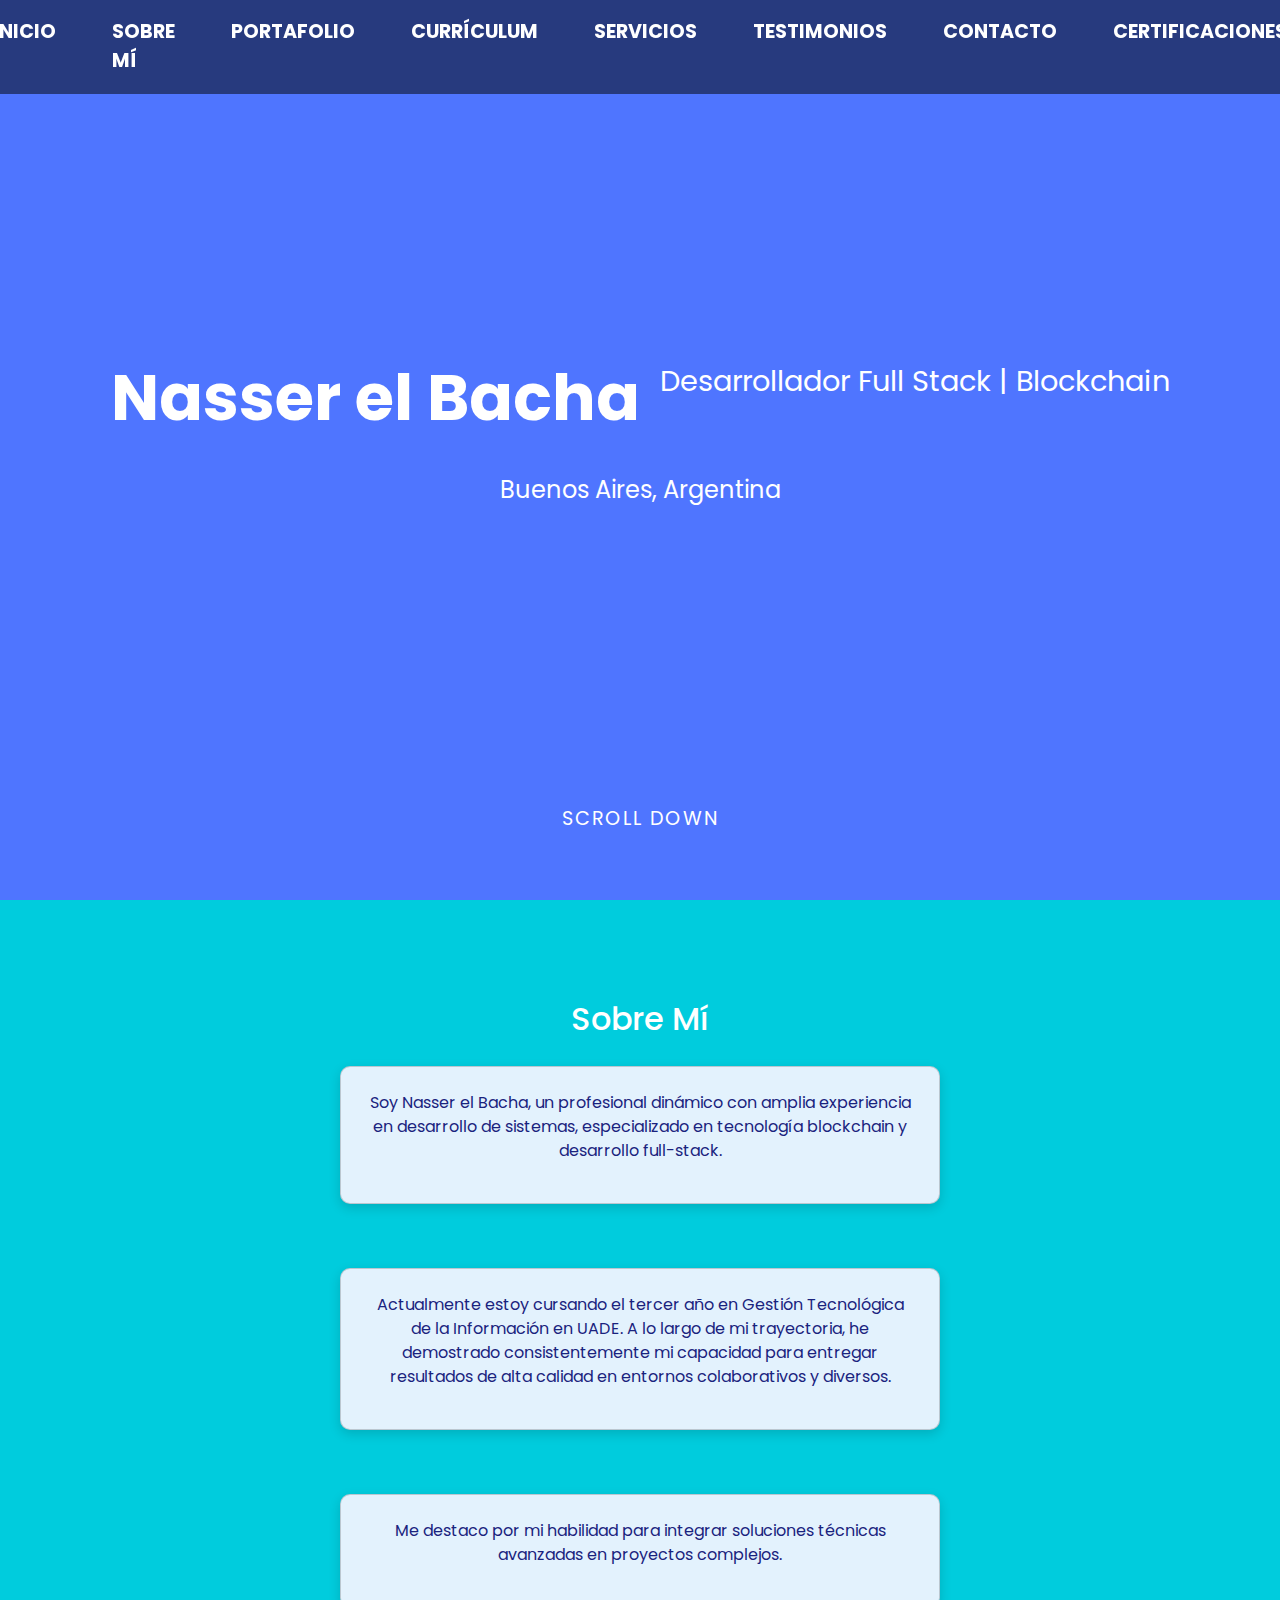
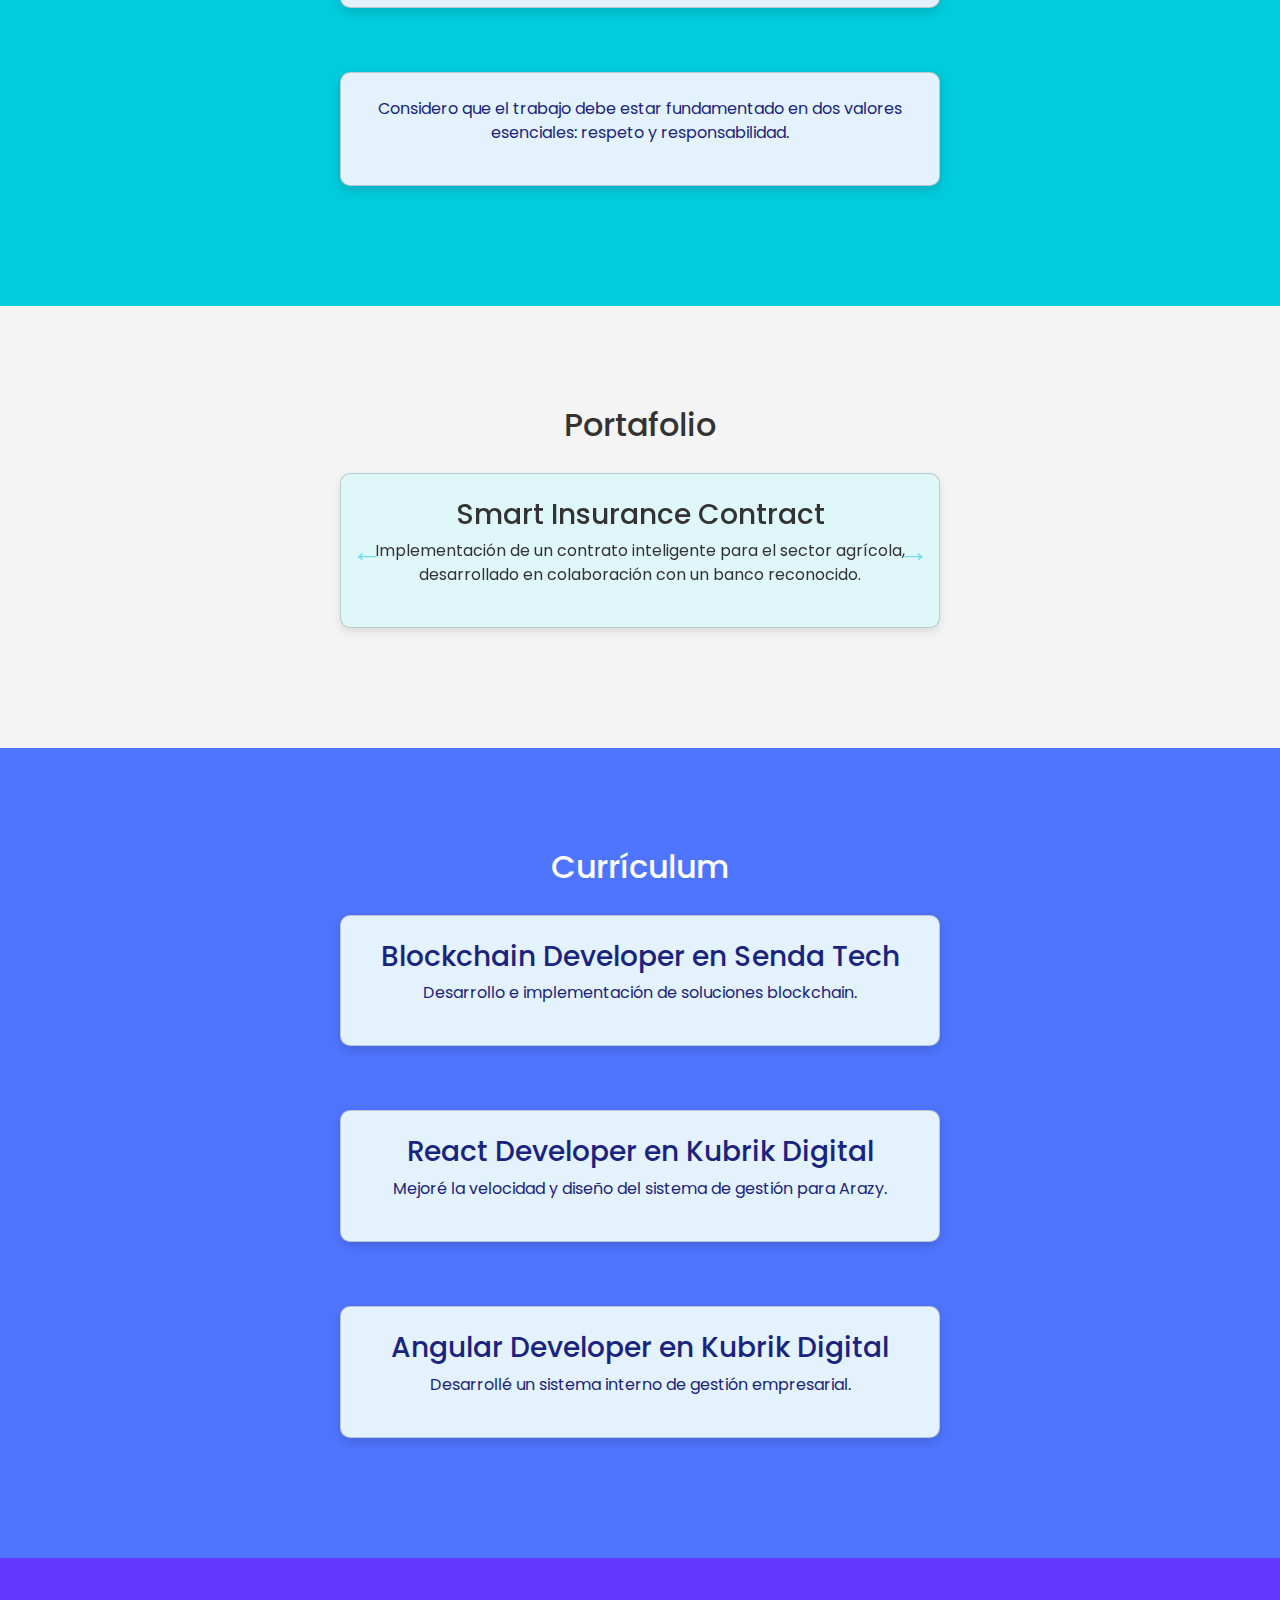
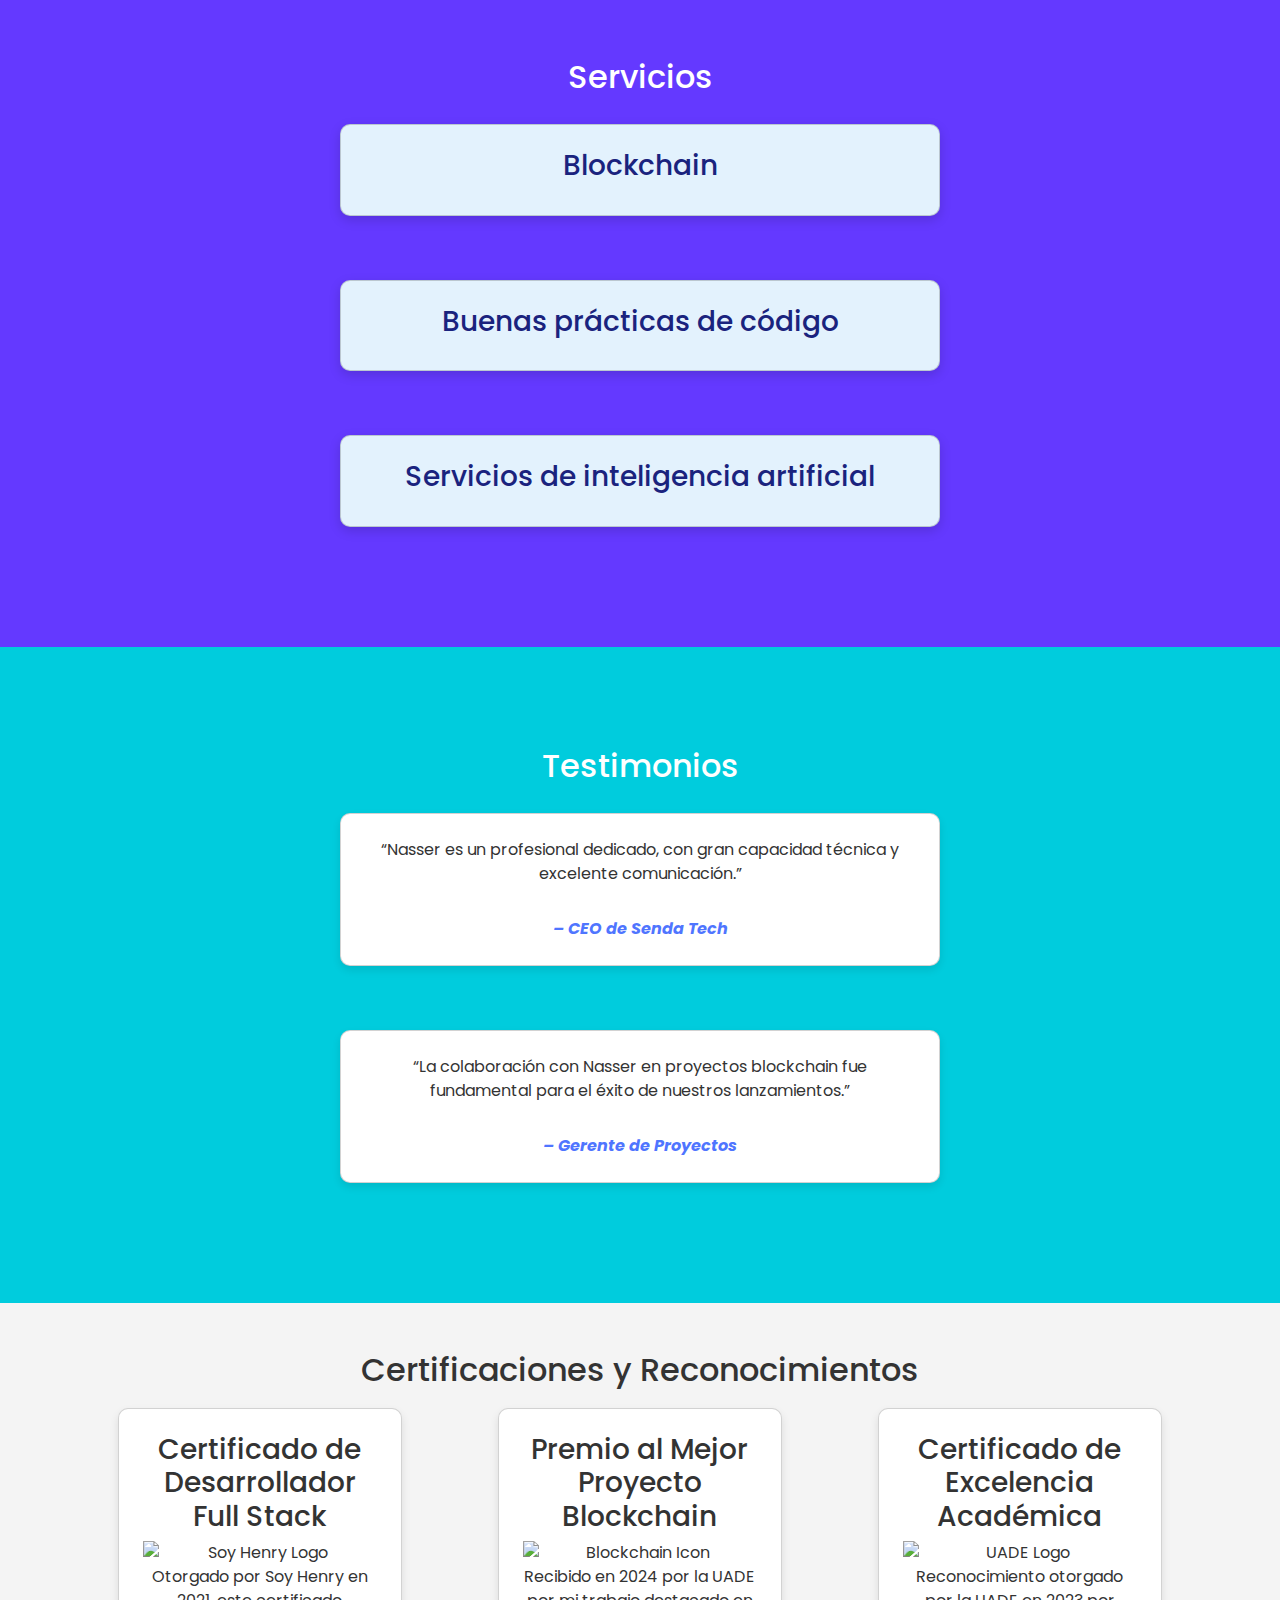
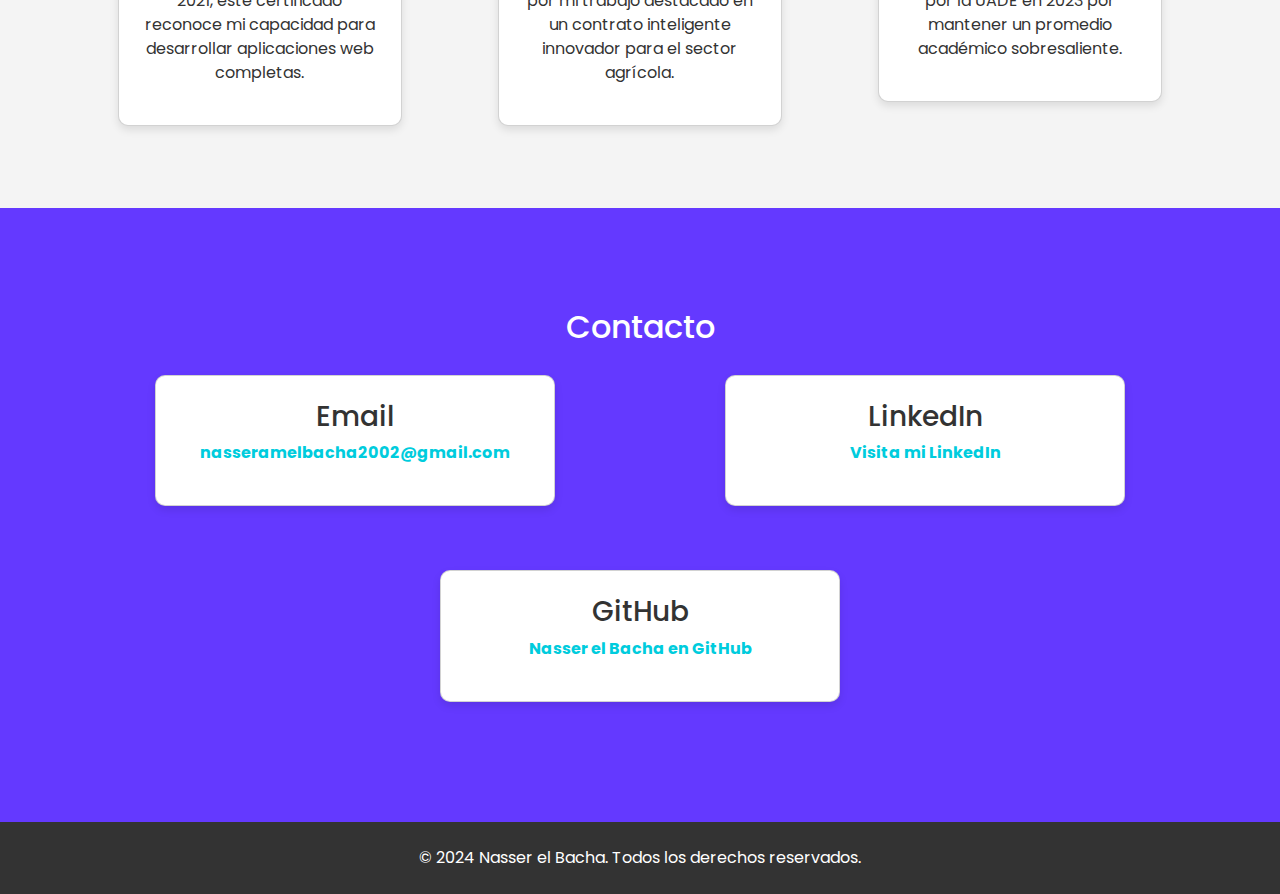
==== index.html @ 471bb3ff "Add files via upload" ====
<!DOCTYPE html>
<html lang="es">
<head>
    <meta charset="UTF-8">
    <meta name="viewport" content="width=device-width, initial-scale=1.0">
    <title>Nasser el Bacha - Portafolio</title>
    <link rel="stylesheet" href="https://fonts.googleapis.com/css2?family=Poppins:wght@300;400;600&display=swap">
    <link href="https://cdn.jsdelivr.net/npm/bootstrap@5.3.0/dist/css/bootstrap.min.css" rel="stylesheet">
    <link rel="stylesheet" href="styles.css">
</head>
<body>
    <!-- Menú fijo -->
    <header id="header"></header>

    <!-- Secciones del portafolio -->
    <div class="snap-container">
        <div id="hero"></div>
        <div id="about"></div>
        <div id="portfolio"></div>
        <div id="resume"></div>
        <div id="services"></div>
        <div id="testimonials"></div>
        <div id="certifications"></div>
        <div id="contact"></div>
        <div id="footer"></div>
    </div>

    <script src="script.js"></script>
    <script src="https://cdn.jsdelivr.net/npm/bootstrap@5.3.0/dist/js/bootstrap.bundle.min.js"></script>
</body>
</html>
---- styles.css ----
/* General Styles */
body, html {
    margin: 0;
    padding: 0;
    font-family: 'Poppins', sans-serif;
    background-color: #f4f4f4;
    color: #333;
    scroll-behavior: smooth;
}

/* Navbar Styles */
.navbar {
    position: fixed;
    top: 0;
    left: 0;
    width: 100%;
    background-color: rgba(0, 0, 0, 0.507);
    padding: 10px 0;
    z-index: 1000;
    transition: background-color 0.5s ease;
}

.navbar-toggler {
    display: flex;
    background-color: rgb(255, 255, 255);
    border: none;
}

.navbar-toggler-icon {
    width: 30px;
    height: 20px;
    background-color: #ffffff;
    display: block;
    position: relative;
}

.navbar-nav {
    display: flex;
    justify-content: center;
    gap: 40px; /* Aumentamos el espacio entre los elementos en desktop */
}

.nav-link {
    color: white;
    text-transform: uppercase;
    font-weight: bold;
    font-size: 1.2rem;
    transition: color 0.3s ease;
}

.nav-link:hover {
    color: #00CCDD;
}

.navbar-collapse{
    justify-content: center;
}

/* Responsive Navbar */
@media (max-width: 992px) {
    .navbar-nav {
        flex-direction: column; /* Disposición vertical para mobile */
        gap: 10px;
        text-align: center;
        padding: 10px 0; /* Ajuste de espacio */
    }

    .navbar {
        background-color: rgba(0, 0, 0, 0.507); /* Fondo más opaco en mobile */
    }

    .nav-link {
        font-size: 1rem; /* Reducción del tamaño de texto en mobile */
        padding: 5px 0;
    }
}

/* Hero Section */
.hero {
    background-color: #4F75FF;
    color: white;
    height: 100vh;
    display: flex;
    justify-content: center;
    align-items: center;
    text-align: center;
    position: relative;
    padding-top: 100px;
}

.hero-title {
    font-size: 4rem;
    font-weight: bold;
    margin-bottom: 1rem;
}

.hero-subtitle {
    font-size: 1.8rem;
    margin-bottom: 0.5rem;
}

.hero-location {
    font-size: 1.5rem;
    margin-bottom: 2rem;
}

.scroll-indicator {
    position: absolute;
    bottom: 50px;
    width: 100%;
    text-align: center;
    animation: bounce 2s infinite;
}

.scroll-text {
    font-size: 1.2rem;
    color: white;
    text-transform: uppercase;
    letter-spacing: 2px;
}

/* Scroll animation */
@keyframes bounce {
    0%, 20%, 50%, 80%, 100% {
        transform: translateY(0);
    }
    40% {
        transform: translateY(-10px);
    }
    60% {
        transform: translateY(-5px);
    }
}

/* Container alignment for all sections */
.container {
    display: flex;
    justify-content: center;
    flex-wrap: wrap;
    gap: 20px;
}

/* Cards General */
.card {
    background-color: #E3F2FD; /* Azul claro */
    color: #1A237E; /* Azul oscuro para mejor contraste */
    border-radius: 10px;
    box-shadow: 0 4px 12px rgba(0, 0, 0, 0.15);
    transition: transform 0.3s ease, box-shadow 0.3s ease;
    padding: 20px;
    margin: 20px auto;
    max-width: 600px;
    width: 80%;
    text-align: center;
    font-family: 'Poppins', sans-serif;
}

.card:hover {
    transform: scale(1.05);
}

/* Links */
a {
    color: #00CCDD;
    text-decoration: none;
}

a:hover {
    text-decoration: underline;
    color: #00AAFF;
}

/* Portfolio Section */
.portfolio {
    padding: 100px 0;
    text-align: center;
}

.portfolio .card {
    background-color: #e0f7fa; /* Color de fondo para las cards de portafolio */
    color: #333;
    border-radius: 10px;
    box-shadow: 0 4px 8px rgba(0, 0, 0, 0.1);
    transition: transform 0.3s ease;
    padding: 20px;
    margin: 20px auto;
    max-width: 600px;
    text-align: center;
}

.portfolio .card:hover {
    transform: scale(1.05);
}

.arrow-prev, .arrow-next {
    font-size: 2rem;
    position: absolute;
    top: 50%;
    transform: translateY(-50%);
    color: #00CCDD;
    cursor: pointer;
}

.arrow-prev {
    left: 10px;
}

.arrow-next {
    right: 10px;
}

.carousel-inner .carousel-item {
    display: none;
}

.carousel-inner .carousel-item.active {
    display: block;
}

/* Certifications Section */
.certifications .container {
    display: block;
    gap: 20px;
    text-align: center; /* Centrar el texto */
}

.certifications .card {
    max-width: 400px;
    background: #fff;
    color: #333;
    border-radius: 10px;
    box-shadow: 0 4px 8px rgba(0, 0, 0, 0.1);
    transition: transform 0.3s ease;
    margin: 10px auto;
    padding: 20px;
}

/* About Section */
.about {
    background-color: #00CCDD;
    color: white;
    padding: 100px 0;
    text-align: center;
}

/* Resume Section */
.resume {
    background-color: #4F75FF;
    color: white;
    padding: 100px 0;
    text-align: center;
}

/* Services Section */
.services {
    background-color: #6439FF;
    color: white;
    padding: 100px 0;
    text-align: center;
}

/* Testimonials Section */
.testimonials {
    background-color: #00CCDD;
    color: white;
    padding: 100px 0;
    text-align: center;
}

.testimonials .card {
    max-width: 600px;
    background: #fff;
    color: #333;
    border-radius: 10px;
    box-shadow: 0 4px 8px rgba(0, 0, 0, 0.1);
    transition: transform 0.3s ease;
}

.testimonials .card:hover {
    transform: scale(1.05);
}

cite {
    display: block;
    margin-top: 15px;
    font-size: 1rem;
    font-weight: bold;
    color: #4F75FF;
}

/* Contact Section */
.contact {
    background-color: #6439FF;
    color: white;
    padding: 100px 0;
    text-align: center;
}

.contact .card {
    max-width: 400px;
    background: #fff;
    color: #333;
    border-radius: 10px;
    box-shadow: 0 4px 8px rgba(0, 0, 0, 0.1);
    transition: transform 0.3s ease;
}

.contact .card:hover {
    transform: scale(1.05);
}

.contact a {
    color: #00CCDD;
    text-decoration: none;
    font-weight: bold;
}

.contact a:hover {
    text-decoration: underline;
}

/* Footer */
.footer {
    background-color: #333;
    color: white;
    padding: 20px;
    text-align: center;
}

.footer p {
    margin: 0;
    font-size: 1rem;
    color: white;
}

/* Responsive Design */
@media (max-width: 768px) {
    .nav-link {
        font-size: 1rem;
    }

    h2 {
        font-size: 2rem;
    }

    .card {
        margin: 10px 0;
    }
}

/* Smoother transitions */
.card, .nav-link, .carousel-control {
    transition: all 0.3s ease;
}

/* Margin adjustments for better spacing */
section {
    padding: 100px 0;
}
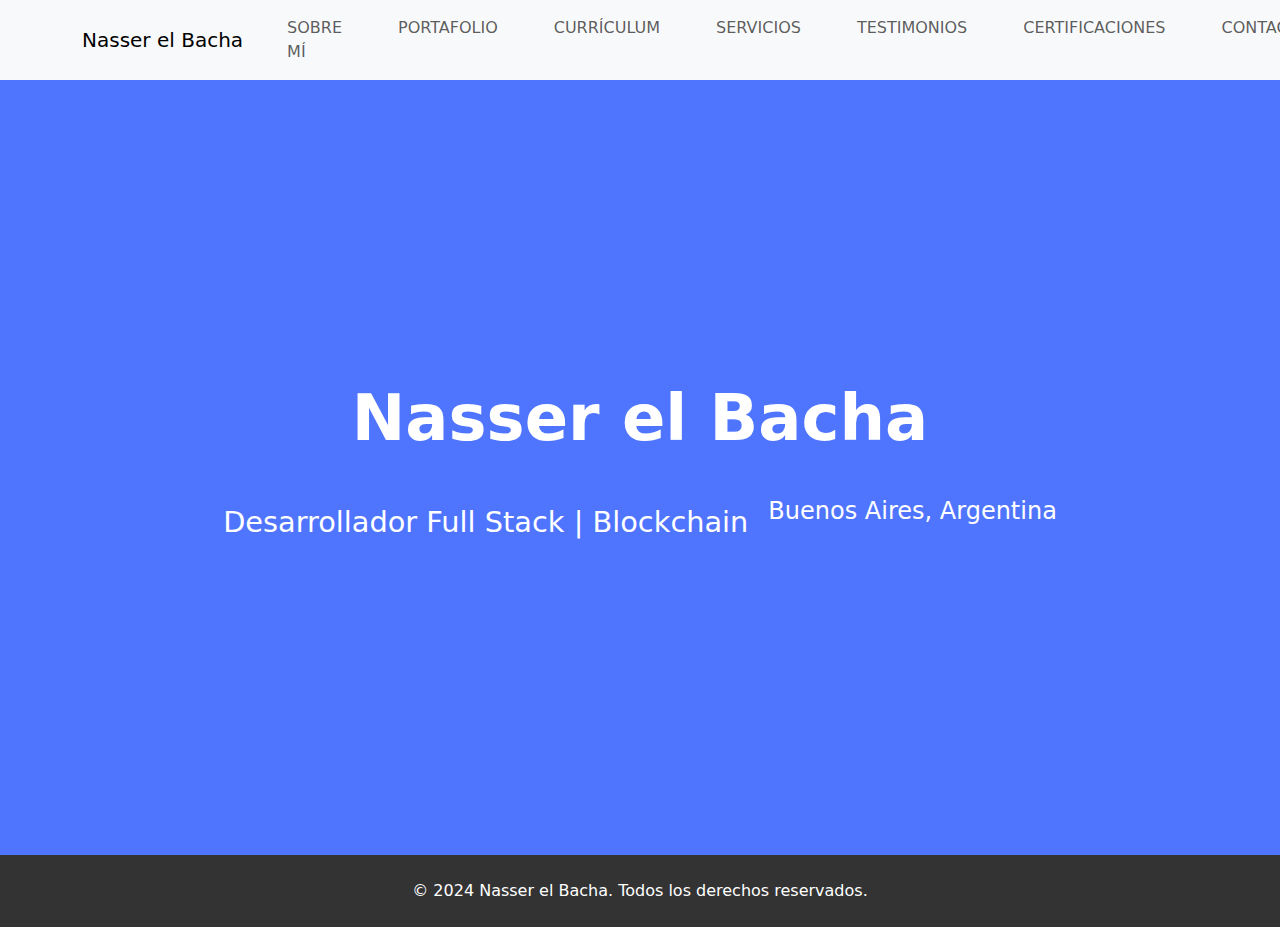
==== commit 9bda1694: "corrections" ====
--- a/index.html
+++ b/index.html
@@ -4,26 +4,21 @@
     <meta charset="UTF-8">
     <meta name="viewport" content="width=device-width, initial-scale=1.0">
     <title>Nasser el Bacha - Portafolio</title>
-    <link rel="stylesheet" href="https://fonts.googleapis.com/css2?family=Poppins:wght@300;400;600&display=swap">
-    <link href="https://cdn.jsdelivr.net/npm/bootstrap@5.3.0/dist/css/bootstrap.min.css" rel="stylesheet">
     <link rel="stylesheet" href="styles.css">
+    <link rel="stylesheet" href="https://cdn.jsdelivr.net/npm/bootstrap@5.3.0/dist/css/bootstrap.min.css">
 </head>
 <body>
-    <!-- Menú fijo -->
     <header id="header"></header>
 
-    <!-- Secciones del portafolio -->
-    <div class="snap-container">
-        <div id="hero"></div>
-        <div id="about"></div>
-        <div id="portfolio"></div>
-        <div id="resume"></div>
-        <div id="services"></div>
-        <div id="testimonials"></div>
-        <div id="certifications"></div>
-        <div id="contact"></div>
-        <div id="footer"></div>
-    </div>
+    <section id="hero" class="hero">
+        <div class="container text-center">
+            <h1 class="hero-title">Nasser el Bacha</h1>
+            <p class="hero-subtitle">Desarrollador Full Stack | Blockchain</p>
+            <p class="hero-location">Buenos Aires, Argentina</p>
+        </div>
+    </section>
+    
+    <footer id="footer"></footer>
 
     <script src="script.js"></script>
     <script src="https://cdn.jsdelivr.net/npm/bootstrap@5.3.0/dist/js/bootstrap.bundle.min.js"></script>
--- a/styles.css
+++ b/styles.css
@@ -1,11 +1,15 @@
-/* General Styles */
-body, html {
+*{
+    padding: 0;
     margin: 0;
-    padding: 0;
-    font-family: 'Poppins', sans-serif;
-    background-color: #f4f4f4;
-    color: #333;
-    scroll-behavior: smooth;
+    box-sizing: border-box;
+}
+html{font-family: "Lato";}
+
+body{
+    background-color: #FAF7F2;
+    width: 100vw;
+    display: flex;
+    flex-direction: column
 }
 
 /* Navbar Styles */
@@ -14,7 +18,7 @@
     top: 0;
     left: 0;
     width: 100%;
-    background-color: rgba(0, 0, 0, 0.507);
+    background-color: rgb(0 0 0 / 90%);
     padding: 10px 0;
     z-index: 1000;
     transition: background-color 0.5s ease;
@@ -59,18 +63,18 @@
 /* Responsive Navbar */
 @media (max-width: 992px) {
     .navbar-nav {
-        flex-direction: column; /* Disposición vertical para mobile */
+        flex-direction: column;
         gap: 10px;
         text-align: center;
-        padding: 10px 0; /* Ajuste de espacio */
+        padding: 10px 0;
     }
 
     .navbar {
-        background-color: rgba(0, 0, 0, 0.507); /* Fondo más opaco en mobile */
+        background-color: rgb(0 0 0 / 90%); 
     }
 
     .nav-link {
-        font-size: 1rem; /* Reducción del tamaño de texto en mobile */
+        font-size: 1rem; 
         padding: 5px 0;
     }
 }
@@ -79,7 +83,10 @@
 .hero {
     background-color: #4F75FF;
     color: white;
-    height: 100vh;
+    height: 75vh;
+}
+
+#hero .container{
     display: flex;
     justify-content: center;
     align-items: center;
@@ -172,19 +179,23 @@
 
 /* Portfolio Section */
 .portfolio {
+    height: 75vh;
     padding: 100px 0;
     text-align: center;
 }
 
 .portfolio .card {
-    background-color: #e0f7fa; /* Color de fondo para las cards de portafolio */
+    background-color: #e0f7fa;
     color: #333;
     border-radius: 10px;
     box-shadow: 0 4px 8px rgba(0, 0, 0, 0.1);
     transition: transform 0.3s ease;
     padding: 20px;
     margin: 20px auto;
-    max-width: 600px;
+    min-height: 200px;
+    display: flex;
+    justify-content: center;
+    max-width: 900px;
     text-align: center;
 }
 
@@ -217,7 +228,14 @@
     display: block;
 }
 
+
+
 /* Certifications Section */
+
+.certifications{
+    height: 82vh;
+}
+
 .certifications .container {
     display: block;
     gap: 20px;
@@ -241,6 +259,7 @@
     color: white;
     padding: 100px 0;
     text-align: center;
+    height: 75vh;
 }
 
 /* Resume Section */
@@ -249,6 +268,7 @@
     color: white;
     padding: 100px 0;
     text-align: center;
+    height: 75vh;
 }
 
 /* Services Section */
@@ -257,6 +277,7 @@
     color: white;
     padding: 100px 0;
     text-align: center;
+    height: 75vh;
 }
 
 /* Testimonials Section */
@@ -265,6 +286,7 @@
     color: white;
     padding: 100px 0;
     text-align: center;
+    height: 75vh;
 }
 
 .testimonials .card {
@@ -294,6 +316,7 @@
     color: white;
     padding: 100px 0;
     text-align: center;
+    height: 75vh;
 }
 
 .contact .card {
@@ -356,4 +379,4 @@
 /* Margin adjustments for better spacing */
 section {
     padding: 100px 0;
-}
+}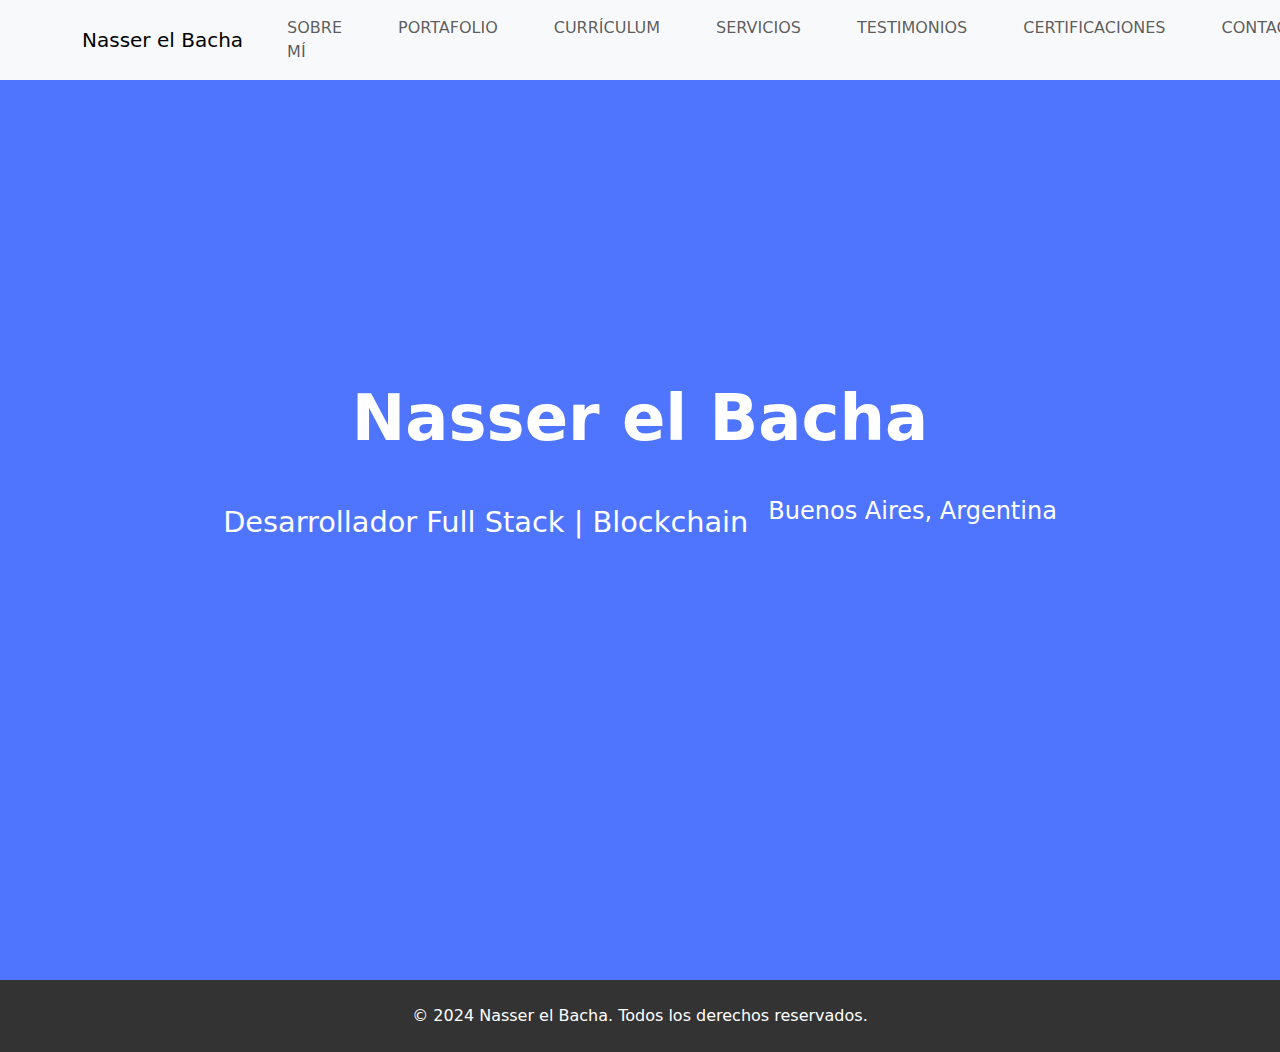
==== commit 6d2b782d: "remove script" ====
--- a/index.html
+++ b/index.html
@@ -8,8 +8,26 @@
     <link rel="stylesheet" href="https://cdn.jsdelivr.net/npm/bootstrap@5.3.0/dist/css/bootstrap.min.css">
 </head>
 <body>
-    <header id="header"></header>
-
+    <header class="navbar navbar-expand-lg navbar-light bg-light">
+        <div class="container">
+            <a class="navbar-brand" href="index.html">Nasser el Bacha</a>
+            <button class="navbar-toggler" type="button" data-bs-toggle="collapse" data-bs-target="#navbarNav" aria-controls="navbarNav" aria-expanded="false" aria-label="Toggle navigation">
+                <span class="navbar-toggler-icon"></span>
+            </button>
+            <div class="collapse navbar-collapse" id="navbarNav">
+                <ul class="navbar-nav ms-auto">
+                    <li class="nav-item"><a class="nav-link" href="about.html">Sobre Mí</a></li>
+                    <li class="nav-item"><a class="nav-link" href="portfolio.html">Portafolio</a></li>
+                    <li class="nav-item"><a class="nav-link" href="resume.html">Currículum</a></li>
+                    <li class="nav-item"><a class="nav-link" href="services.html">Servicios</a></li>
+                    <li class="nav-item"><a class="nav-link" href="testimonials.html">Testimonios</a></li>
+                    <li class="nav-item"><a class="nav-link" href="certifications.html">Certificaciones</a></li>
+                    <li class="nav-item"><a class="nav-link" href="contact.html">Contacto</a></li>
+                </ul>
+            </div>
+        </div>
+    </header>
+    
     <section id="hero" class="hero">
         <div class="container text-center">
             <h1 class="hero-title">Nasser el Bacha</h1>
@@ -18,8 +36,10 @@
         </div>
     </section>
     
-    <footer id="footer"></footer>
-
+    <footer class="footer text-center py-4">
+        <p>&copy; 2024 Nasser el Bacha. Todos los derechos reservados.</p>
+    </footer>
+    
     <script src="script.js"></script>
     <script src="https://cdn.jsdelivr.net/npm/bootstrap@5.3.0/dist/js/bootstrap.bundle.min.js"></script>
 </body>
--- a/styles.css
+++ b/styles.css
@@ -1,15 +1,18 @@
-*{
+* {
     padding: 0;
     margin: 0;
     box-sizing: border-box;
 }
-html{font-family: "Lato";}
-
-body{
+
+html {
+    font-family: "Lato";
+}
+
+body {
     background-color: #FAF7F2;
     width: 100vw;
     display: flex;
-    flex-direction: column
+    flex-direction: column;
 }
 
 /* Navbar Styles */
@@ -56,7 +59,7 @@
     color: #00CCDD;
 }
 
-.navbar-collapse{
+.navbar-collapse {
     justify-content: center;
 }
 
@@ -70,11 +73,11 @@
     }
 
     .navbar {
-        background-color: rgb(0 0 0 / 90%); 
+        background-color: rgb(0 0 0 / 90%);
     }
 
     .nav-link {
-        font-size: 1rem; 
+        font-size: 1rem;
         padding: 5px 0;
     }
 }
@@ -83,16 +86,16 @@
 .hero {
     background-color: #4F75FF;
     color: white;
-    height: 75vh;
-}
-
-#hero .container{
+    height: 100vh;
+}
+
+#hero .container {
     display: flex;
     justify-content: center;
     align-items: center;
     text-align: center;
     position: relative;
-    padding-top: 100px;
+    padding-top: 200px;
 }
 
 .hero-title {
@@ -111,19 +114,19 @@
     margin-bottom: 2rem;
 }
 
-.scroll-indicator {
-    position: absolute;
-    bottom: 50px;
-    width: 100%;
-    text-align: center;
-    animation: bounce 2s infinite;
-}
-
-.scroll-text {
-    font-size: 1.2rem;
-    color: white;
-    text-transform: uppercase;
-    letter-spacing: 2px;
+/* Responsive Hero Section for Mobile */
+@media (max-width: 768px) {
+    .hero-title {
+        font-size: 2.5rem;
+    }
+
+    .hero-subtitle {
+        font-size: 1.2rem;
+    }
+
+    .hero-location {
+        font-size: 1rem;
+    }
 }
 
 /* Scroll animation */
@@ -149,8 +152,8 @@
 
 /* Cards General */
 .card {
-    background-color: #E3F2FD; /* Azul claro */
-    color: #1A237E; /* Azul oscuro para mejor contraste */
+    background-color: #E3F2FD;
+    color: #1A237E;
     border-radius: 10px;
     box-shadow: 0 4px 12px rgba(0, 0, 0, 0.15);
     transition: transform 0.3s ease, box-shadow 0.3s ease;
@@ -159,7 +162,6 @@
     max-width: 600px;
     width: 80%;
     text-align: center;
-    font-family: 'Poppins', sans-serif;
 }
 
 .card:hover {
@@ -179,7 +181,7 @@
 
 /* Portfolio Section */
 .portfolio {
-    height: 75vh;
+    height: 100vh;
     padding: 100px 0;
     text-align: center;
 }
@@ -203,43 +205,27 @@
     transform: scale(1.05);
 }
 
-.arrow-prev, .arrow-next {
-    font-size: 2rem;
-    position: absolute;
-    top: 50%;
-    transform: translateY(-50%);
-    color: #00CCDD;
-    cursor: pointer;
-}
-
-.arrow-prev {
-    left: 10px;
-}
-
-.arrow-next {
-    right: 10px;
-}
-
-.carousel-inner .carousel-item {
-    display: none;
-}
-
-.carousel-inner .carousel-item.active {
-    display: block;
-}
-
-
+/* Responsive Portfolio */
+@media (max-width: 768px) {
+    .portfolio {
+        height: 120vh;
+    }
+
+    .portfolio .card {
+        max-width: 100%;
+        padding: 15px;
+    }
+}
 
 /* Certifications Section */
-
-.certifications{
-    height: 82vh;
+.certifications {
+    height: 100vh;
 }
 
 .certifications .container {
     display: block;
     gap: 20px;
-    text-align: center; /* Centrar el texto */
+    text-align: center;
 }
 
 .certifications .card {
@@ -253,13 +239,35 @@
     padding: 20px;
 }
 
+/* Responsive Certifications */
+@media (max-width: 768px) {
+
+    .certifications{
+        height: 185vh;
+    }
+
+    .certifications .card {
+        max-width: 60%;
+        max-height: 95%;
+        padding: 15px;
+    }
+}
+
 /* About Section */
 .about {
     background-color: #00CCDD;
     color: white;
     padding: 100px 0;
     text-align: center;
-    height: 75vh;
+    height: 100vh;
+}
+
+/* Responsive About */
+@media (max-width: 768px) {
+    .about {
+        height: 110vh;
+        padding: 50px 0;
+    }
 }
 
 /* Resume Section */
@@ -268,7 +276,15 @@
     color: white;
     padding: 100px 0;
     text-align: center;
-    height: 75vh;
+    height: 100vh;
+}
+
+/* Responsive Resume */
+@media (max-width: 768px) {
+    .resume {
+        padding: 50px 0;
+
+    }
 }
 
 /* Services Section */
@@ -277,7 +293,15 @@
     color: white;
     padding: 100px 0;
     text-align: center;
-    height: 75vh;
+    height: 100vh;
+}
+
+/* Responsive Services */
+@media (max-width: 768px) {
+    .services {
+        height: 100vh;
+        padding: 50px 0;
+    }
 }
 
 /* Testimonials Section */
@@ -286,7 +310,7 @@
     color: white;
     padding: 100px 0;
     text-align: center;
-    height: 75vh;
+    height: 100vh;
 }
 
 .testimonials .card {
@@ -310,13 +334,20 @@
     color: #4F75FF;
 }
 
+/* Responsive Testimonials */
+@media (max-width: 768px) {
+    .testimonials .card {
+        max-width: 100%;
+    }
+}
+
 /* Contact Section */
 .contact {
     background-color: #6439FF;
     color: white;
     padding: 100px 0;
     text-align: center;
-    height: 75vh;
+    height: 100vh;
 }
 
 .contact .card {
@@ -342,6 +373,13 @@
     text-decoration: underline;
 }
 
+/* Responsive Contact */
+@media (max-width: 768px) {
+    .contact .card {
+        max-width: 100%;
+    }
+}
+
 /* Footer */
 .footer {
     background-color: #333;
@@ -379,4 +417,4 @@
 /* Margin adjustments for better spacing */
 section {
     padding: 100px 0;
-}+}
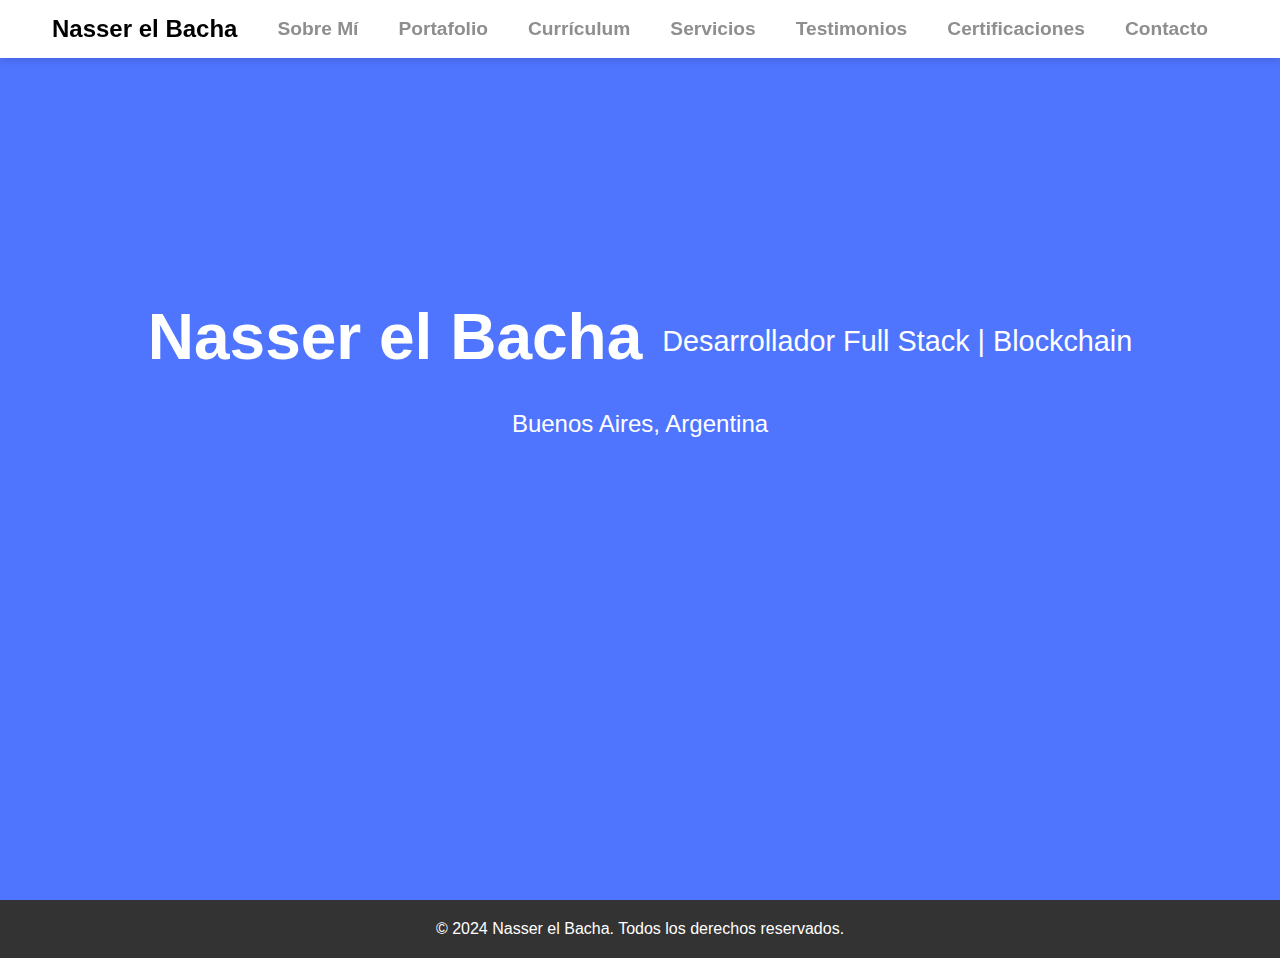
==== commit e1398a85: "delelte boostrap" ====
--- a/index.html
+++ b/index.html
@@ -5,29 +5,35 @@
     <meta name="viewport" content="width=device-width, initial-scale=1.0">
     <title>Nasser el Bacha - Portafolio</title>
     <link rel="stylesheet" href="styles.css">
-    <link rel="stylesheet" href="https://cdn.jsdelivr.net/npm/bootstrap@5.3.0/dist/css/bootstrap.min.css">
 </head>
 <body>
-    <header class="navbar navbar-expand-lg navbar-light bg-light">
+    <header class="navbar">
         <div class="container">
             <a class="navbar-brand" href="index.html">Nasser el Bacha</a>
-            <button class="navbar-toggler" type="button" data-bs-toggle="collapse" data-bs-target="#navbarNav" aria-controls="navbarNav" aria-expanded="false" aria-label="Toggle navigation">
-                <span class="navbar-toggler-icon"></span>
-            </button>
-            <div class="collapse navbar-collapse" id="navbarNav">
-                <ul class="navbar-nav ms-auto">
-                    <li class="nav-item"><a class="nav-link" href="about.html">Sobre Mí</a></li>
-                    <li class="nav-item"><a class="nav-link" href="portfolio.html">Portafolio</a></li>
-                    <li class="nav-item"><a class="nav-link" href="resume.html">Currículum</a></li>
-                    <li class="nav-item"><a class="nav-link" href="services.html">Servicios</a></li>
-                    <li class="nav-item"><a class="nav-link" href="testimonials.html">Testimonios</a></li>
-                    <li class="nav-item"><a class="nav-link" href="certifications.html">Certificaciones</a></li>
-                    <li class="nav-item"><a class="nav-link" href="contact.html">Contacto</a></li>
+            
+            <input type="checkbox" id="navbar-toggle" class="navbar-toggle">
+            
+            <label for="navbar-toggle" class="navbar-icon">
+                <span></span>
+                <span></span>
+                <span></span>
+            </label>
+
+            <nav class="navbar-nav">
+                <ul class="navbar-menu">
+                    <li><a href="about.html" class="nav-link">Sobre Mí</a></li>
+                    <li><a href="portfolio.html" class="nav-link">Portafolio</a></li>
+                    <li><a href="resume.html" class="nav-link">Currículum</a></li>
+                    <li><a href="services.html" class="nav-link">Servicios</a></li>
+                    <li><a href="testimonials.html" class="nav-link">Testimonios</a></li>
+                    <li><a href="certifications.html" class="nav-link">Certificaciones</a></li>
+                    <li><a href="contact.html" class="nav-link">Contacto</a></li>
                 </ul>
-            </div>
+            </nav>
         </div>
     </header>
-    
+
+
     <section id="hero" class="hero">
         <div class="container text-center">
             <h1 class="hero-title">Nasser el Bacha</h1>
@@ -35,12 +41,10 @@
             <p class="hero-location">Buenos Aires, Argentina</p>
         </div>
     </section>
-    
+
     <footer class="footer text-center py-4">
         <p>&copy; 2024 Nasser el Bacha. Todos los derechos reservados.</p>
     </footer>
-    
-    <script src="script.js"></script>
-    <script src="https://cdn.jsdelivr.net/npm/bootstrap@5.3.0/dist/js/bootstrap.bundle.min.js"></script>
+
 </body>
 </html>
--- a/styles.css
+++ b/styles.css
@@ -5,7 +5,7 @@
 }
 
 html {
-    font-family: "Lato";
+    font-family: 'Roboto', sans-serif;
 }
 
 body {
@@ -21,66 +21,113 @@
     top: 0;
     left: 0;
     width: 100%;
-    background-color: rgb(0 0 0 / 90%);
-    padding: 10px 0;
+    background-color: #ffffff; 
+    padding: 15px 0;
     z-index: 1000;
-    transition: background-color 0.5s ease;
-}
-
-.navbar-toggler {
-    display: flex;
-    background-color: rgb(255, 255, 255);
-    border: none;
-}
-
-.navbar-toggler-icon {
-    width: 30px;
-    height: 20px;
-    background-color: #ffffff;
+    box-shadow: 0 4px 6px rgba(0, 0, 0, 0.1); /
+}
+
+.container {
+    width: 100%;
+    max-width: 1200px;
+    margin: 0 auto;
+    display: flex;
+    justify-content: space-between;
+    align-items: center;
+}
+
+.navbar-brand {
+    font-size: 1.5rem;
+    font-weight: bold;
+    color: #000;
+    text-decoration: none;
+}
+
+/* Hidden checkbox for toggle button (visible only on mobile) */
+.navbar-toggle {
+    display: none;
+}
+
+/* The three-bar icon for the toggle button (visible only on mobile) */
+.navbar-icon {
+    display: none;
+    cursor: pointer;
+}
+
+.navbar-icon span {
     display: block;
-    position: relative;
-}
-
-.navbar-nav {
-    display: flex;
-    justify-content: center;
-    gap: 40px; /* Aumentamos el espacio entre los elementos en desktop */
+    width: 25px;
+    height: 3px;
+    background-color: #000;
+    margin: 5px;
+    transition: all 0.3s ease;
+}
+
+/* Full navigation menu */
+.navbar-nav ul {
+    display: flex;
+    list-style-type: none;
+    justify-content: space-around;
+    width: 100%;
+}
+
+.navbar-nav ul li {
+    list-style: none;
 }
 
 .nav-link {
-    color: white;
-    text-transform: uppercase;
+    color: #6e6e6ec7; 
     font-weight: bold;
     font-size: 1.2rem;
+    text-decoration: none;
+    padding: 10px 20px;
     transition: color 0.3s ease;
 }
 
 .nav-link:hover {
-    color: #00CCDD;
-}
-
-.navbar-collapse {
-    justify-content: center;
-}
-
-/* Responsive Navbar */
-@media (max-width: 992px) {
-    .navbar-nav {
+    color: #333333;
+}
+
+/* Mobile Version (max-width: 768px) */
+@media (max-width: 768px) {
+    .navbar-nav ul {
         flex-direction: column;
-        gap: 10px;
-        text-align: center;
-        padding: 10px 0;
-    }
-
-    .navbar {
-        background-color: rgb(0 0 0 / 90%);
+        align-items: center;
+        position: absolute;
+        top: 100%;
+        left: 0;
+        background-color: #ffffff;
+        width: 100%;
+        padding: 20px 0;
+        display: none; 
+    }
+
+    .navbar-nav ul li {
+        list-style: none;
+        padding: 5px;
+    }
+
+    .navbar-toggle:checked ~ .navbar-nav ul {
+        display: flex;
+    }
+
+    .navbar-icon {
+        display: block;
     }
 
     .nav-link {
         font-size: 1rem;
-        padding: 5px 0;
-    }
-}
+        padding: 10px;
+    }
+}
+
+@media (min-width: 769px) {
+    .navbar-toggle,
+    .navbar-icon {
+        display: none; 
+    }
+}
+
 
 /* Hero Section */
 .hero {
@@ -182,144 +229,292 @@
 /* Portfolio Section */
 .portfolio {
     height: 100vh;
-    padding: 100px 0;
-    text-align: center;
+    text-align: center;
+    background-color: #f7f7f7;
+}
+
+.portfolio h2 {
+    font-size: 2.5rem;
+    font-weight: bold;
+    color: #333;
+    margin-bottom: 30px;
+}
+
+.portfolio .portfolio-cards {
+    display: flex;
+    justify-content: space-around;
+    flex-wrap: wrap; 
+    gap: 20px;
 }
 
 .portfolio .card {
-    background-color: #e0f7fa;
+    background-color: #e0f7fa; 
+    color: #333;
+    border-radius: 10px;
+    box-shadow: 0 4px 8px rgba(0, 0, 0, 0.1); 
+    padding: 20px;
+    margin: 20px;
+    width: calc(33% - 40px);
+    min-height: 200px;
+    display: flex;
+    flex-direction: column;
+    justify-content: center;
+    text-align: left; 
+    transition: transform 0.3s ease;
+}
+
+.portfolio .card:hover {
+    transform: scale(1.05); 
+}
+
+.portfolio .card h3 {
+    font-size: 1.5rem;
+    font-weight: bold;
+    margin-bottom: 10px;
+}
+
+.portfolio .card p {
+    font-size: 1rem;
+    color: #555;
+}
+
+/* Responsive Portfolio */
+@media (max-width: 768px) {
+    .portfolio .portfolio-cards {
+        flex-direction: column; 
+    }
+
+    .portfolio .card {
+        width: 95%;
+    }
+}
+
+
+/* Certifications Section */
+.certifications {
+    height: 100vh;
+    display: flex;
+    flex-direction: column;
+}
+
+.certifications .container {
+    display: flex;
+    flex-direction: column;
+    justify-content: center;
+    align-items: center;
+    gap: 20px;
+    text-align: center;
+}
+
+.certifications-cards {
+    display: flex;
+    justify-content: space-around;
+    flex-wrap: wrap;
+    width: 100%;
+    max-width: 1200px;
+    gap: 20px;
+}
+
+.certifications .card {
+    max-width: 300px;
+    background: #fff;
     color: #333;
     border-radius: 10px;
     box-shadow: 0 4px 8px rgba(0, 0, 0, 0.1);
     transition: transform 0.3s ease;
     padding: 20px;
-    margin: 20px auto;
-    min-height: 200px;
+    flex-grow: 1;
+    margin: 10px;
+}
+
+.certifications .card:hover {
+    transform: scale(1.05);
+}
+
+.certifications .tech-icon {
+    margin-bottom: 10px;
+}
+
+/* Responsive Certifications */
+@media (max-width: 768px) {
+    .certifications-cards {
+        flex-direction: column;
+        align-items: center;
+    }
+
+    .certifications .card {
+        max-width: 80%;
+    }
+}
+
+
+/* About Section */
+.about {
+    background-color: #00CCDD;
+    color: white;
+    padding: 100px 0;
+    text-align: center;
+    height: 100vh;
+}
+
+/* Responsive About */
+@media (max-width: 768px) {
+    .about {
+        height: 110vh;
+    }
+}
+
+/* Resume Section */
+.resume {
+    background-color: #4F75FF; /* Fondo azul */
+    color: white;
+    padding: 100px 0;
+    text-align: center;
+    height: 100vh; /* Altura ajustada */
     display: flex;
     justify-content: center;
-    max-width: 900px;
-    text-align: center;
-}
-
-.portfolio .card:hover {
+    align-items: center;
+    flex-direction: column;
+}
+
+/* Resume Cards */
+.resume-cards {
+    display: flex;
+    flex-wrap: wrap; /* Para que las cards se reorganicen en varias líneas si es necesario */
+    justify-content: space-around;
+    gap: 20px;
+    width: 80%;
+    max-width: 1200px;
+}
+
+.resume .card {
+    background-color: white;
+    color: #333;
+    border-radius: 10px;
+    box-shadow: 0 4px 8px rgba(0, 0, 0, 0.1);
+    transition: transform 0.3s ease, box-shadow 0.3s ease;
+    padding: 20px;
+    width: 45%; /* Ajuste del ancho para mostrar 2 cards por fila */
+    min-width: 300px;
+    max-width: 500px;
+    text-align: center;
+}
+
+.resume .card h3 {
+    margin-bottom: 10px;
+    font-size: 1.5rem;
+    color: #000;
+}
+
+.resume .card p {
+    font-size: 1.1rem;
+    color: #555;
+}
+
+.resume .card:hover {
     transform: scale(1.05);
-}
-
-/* Responsive Portfolio */
-@media (max-width: 768px) {
-    .portfolio {
-        height: 120vh;
-    }
-
-    .portfolio .card {
-        max-width: 100%;
-        padding: 15px;
-    }
-}
-
-/* Certifications Section */
-.certifications {
+    box-shadow: 0 6px 12px rgba(0, 0, 0, 0.15);
+}
+
+/* Responsive Adjustments */
+@media (max-width: 768px) {
+    .resume-cards {
+        flex-direction: column;
+        width: 95%;
+    }
+    .resume .card {
+        width: 100%; /* Ajustamos el ancho para que las cards ocupen el 100% en pantallas pequeñas */
+    }
+}
+
+
+
+/* Services Section */
+.services {
+    background-color: #6439FF;
+    color: white;
+    padding: 100px 0;
+    text-align: center;
     height: 100vh;
-}
-
-.certifications .container {
-    display: block;
+    display: flex;
+    justify-content: center;
+    align-items: center;
+    flex-direction: column;
+}
+
+.services-cards {
+    display: flex;
+    flex-wrap: wrap; 
+    justify-content: space-around;
     gap: 20px;
-    text-align: center;
-}
-
-.certifications .card {
-    max-width: 400px;
+    width: 80%;
+    max-width: 1200px;
+}
+
+.services .card {
+    background-color: white;
+    color: #333;
+    border-radius: 10px;
+    box-shadow: 0 4px 8px rgba(0, 0, 0, 0.1);
+    transition: transform 0.3s ease, box-shadow 0.3s ease;
+    padding: 20px;
+    width: 45%; 
+    min-width: 300px;
+    max-width: 500px;
+    text-align: center;
+}
+
+.services .card h3 {
+    margin-bottom: 10px;
+    font-size: 1.5rem;
+    color: #000;
+}
+
+.services .card:hover {
+    transform: scale(1.05);
+    box-shadow: 0 6px 12px rgba(0, 0, 0, 0.15);
+}
+
+/* Responsive Adjustments */
+@media (max-width: 768px) {
+    .services-cards {
+        flex-direction: column;
+        width: 95%;
+    }
+    .services .card {
+        width: 100%; 
+    }
+}
+
+/* Testimonials Section */
+.testimonials {
+    background-color: #00CCDD;
+    color: white;
+    padding: 100px 0;
+    display: flex;
+    justify-content: center;
+    text-align: center;
+    flex-direction: column;
+    height: 100vh;
+}
+
+.testimonials-cards {
+    display: flex;
+    flex-wrap: wrap; 
+    justify-content: space-between;
+    gap: 20px;
+    width: 80%;
+    max-width: 1200px;
+}
+
+.testimonials .card {
+    width: 48%; /* Para que dos tarjetas estén lado a lado */
     background: #fff;
     color: #333;
     border-radius: 10px;
     box-shadow: 0 4px 8px rgba(0, 0, 0, 0.1);
     transition: transform 0.3s ease;
-    margin: 10px auto;
     padding: 20px;
-}
-
-/* Responsive Certifications */
-@media (max-width: 768px) {
-
-    .certifications{
-        height: 185vh;
-    }
-
-    .certifications .card {
-        max-width: 60%;
-        max-height: 95%;
-        padding: 15px;
-    }
-}
-
-/* About Section */
-.about {
-    background-color: #00CCDD;
-    color: white;
-    padding: 100px 0;
-    text-align: center;
-    height: 100vh;
-}
-
-/* Responsive About */
-@media (max-width: 768px) {
-    .about {
-        height: 110vh;
-        padding: 50px 0;
-    }
-}
-
-/* Resume Section */
-.resume {
-    background-color: #4F75FF;
-    color: white;
-    padding: 100px 0;
-    text-align: center;
-    height: 100vh;
-}
-
-/* Responsive Resume */
-@media (max-width: 768px) {
-    .resume {
-        padding: 50px 0;
-
-    }
-}
-
-/* Services Section */
-.services {
-    background-color: #6439FF;
-    color: white;
-    padding: 100px 0;
-    text-align: center;
-    height: 100vh;
-}
-
-/* Responsive Services */
-@media (max-width: 768px) {
-    .services {
-        height: 100vh;
-        padding: 50px 0;
-    }
-}
-
-/* Testimonials Section */
-.testimonials {
-    background-color: #00CCDD;
-    color: white;
-    padding: 100px 0;
-    text-align: center;
-    height: 100vh;
-}
-
-.testimonials .card {
-    max-width: 600px;
-    background: #fff;
-    color: #333;
-    border-radius: 10px;
-    box-shadow: 0 4px 8px rgba(0, 0, 0, 0.1);
-    transition: transform 0.3s ease;
 }
 
 .testimonials .card:hover {
@@ -336,10 +531,14 @@
 
 /* Responsive Testimonials */
 @media (max-width: 768px) {
+    .testimonials-cards {
+        flex-direction: column;
+    }
     .testimonials .card {
-        max-width: 100%;
-    }
-}
+        width: 100%; /* En dispositivos móviles, que cada tarjeta ocupe el 100% */
+    }
+}
+
 
 /* Contact Section */
 .contact {
